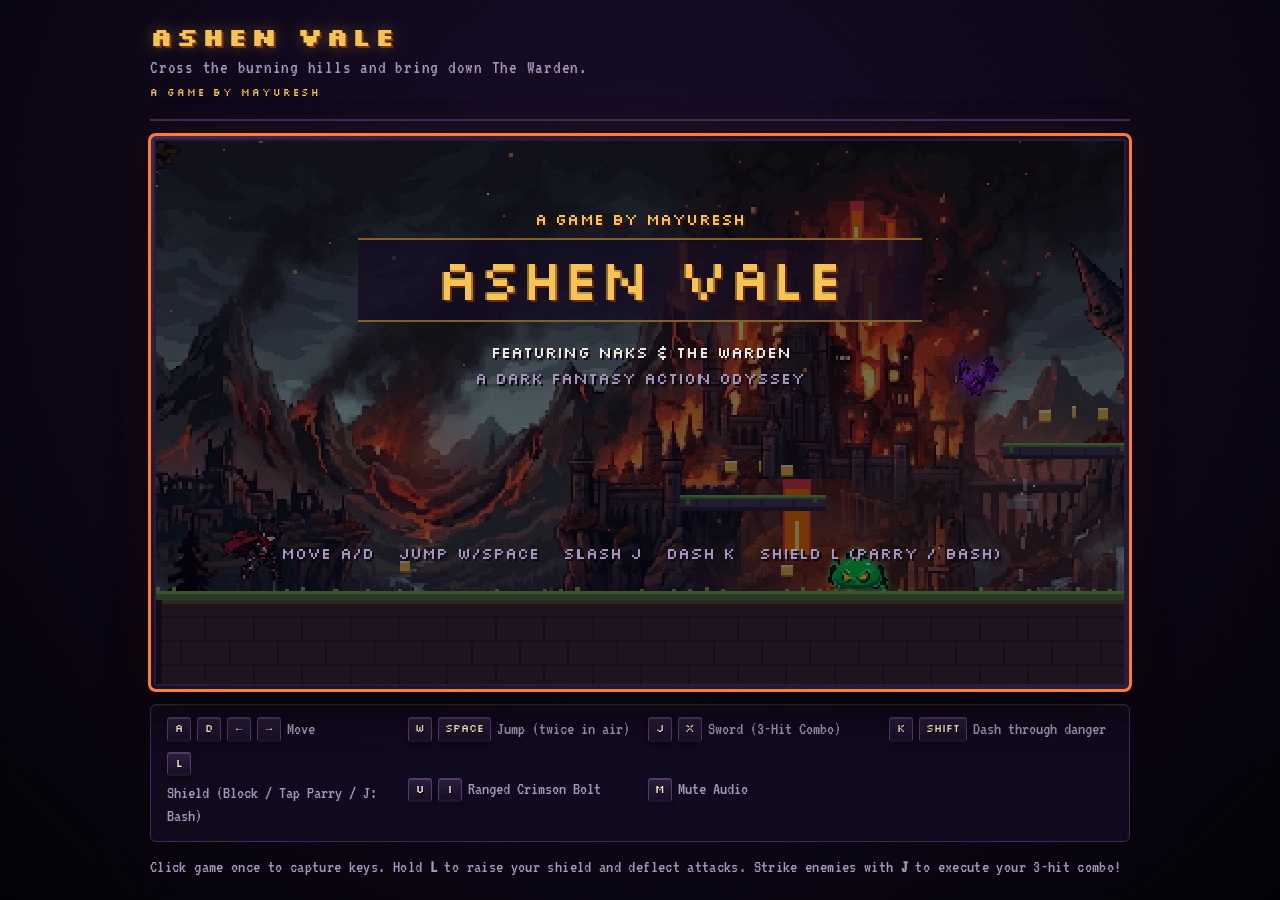
==== index.html @ 463dd4c6 "overhaul shield with perfect parry, projectile deflection, shield bash, and laser aegis" ====
<!doctype html>
<html lang="en">
<head>
<meta charset="utf-8">
<meta name="viewport" content="width=device-width, initial-scale=1, viewport-fit=cover">
<title>Ashen Vale</title>
<link rel="preconnect" href="https://fonts.googleapis.com">
<link rel="preconnect" href="https://fonts.gstatic.com" crossorigin>
<link href="https://fonts.googleapis.com/css2?family=Silkscreen:wght@400;700&family=VT323&display=swap" rel="stylesheet">
<style>
:root {
  --ink: #06040b;
  --bg-deep: #030206;
  --panel: #130c21;
  --panel-border: #38254c;
  --line: #3f2c59;
  --line-gold: #826027;
  --text: #f0e8dc;
  --muted: #a695ba;
  --ember: #ff7d33;
  --ember-glow: rgba(255, 125, 51, 0.45);
  --gold: #f5c452;
  --gold-glow: rgba(245, 196, 82, 0.35);
  --crimson: #c9343c;
  --crimson-glow: rgba(201, 52, 60, 0.45);
  --emerald: #34d399;
  --emerald-glow: rgba(52, 211, 153, 0.4);
  --azure: #38bdf8;
  --font-display: 'Silkscreen', 'Courier New', monospace;
  --font-body: 'VT323', 'Courier New', monospace;
  color-scheme: dark;
}
* { box-sizing: border-box; }
body {
  margin: 0;
  padding: 0;
  background: radial-gradient(circle at 50% 25%, #180e29 0%, #0c0615 65%, #040207 100%);
  min-height: 100vh;
  color: var(--text);
  font-family: var(--font-body);
  font-size: 21px;
  line-height: 1.3;
  padding-block: 20px;
  padding-left: max(16px, env(safe-area-inset-left, 0px));
  padding-right: max(16px, env(safe-area-inset-right, 0px));
}
.wrap {
  max-width: 980px;
  margin: 0 auto;
  display: flex;
  flex-direction: column;
  gap: 14px;
}
header {
  display: flex;
  flex-wrap: wrap;
  align-items: baseline;
  justify-content: space-between;
  gap: 6px 20px;
  border-bottom: 2px solid var(--line);
  padding-bottom: 10px;
}
.title-group {
  display: flex;
  flex-direction: column;
  gap: 2px;
}
h1 {
  font-family: var(--font-display);
  font-weight: 700;
  font-size: 26px;
  letter-spacing: 0.12em;
  text-transform: uppercase;
  color: var(--gold);
  margin: 0;
  text-shadow: 0 0 16px var(--gold-glow), 2px 2px 0 #6e2714, 4px 4px 0 #18091f;
}
.sub {
  margin: 0;
  color: var(--muted);
  font-size: 19px;
  letter-spacing: 0.04em;
}
.stage {
  position: relative;
  border-radius: 4px;
  padding: 4px;
  background: linear-gradient(145deg, #3d2a52, #180f26 40%, #2b1c3d);
  box-shadow: 0 0 0 1px var(--line-gold), 0 16px 44px rgba(0, 0, 0, 0.85), 0 0 40px rgba(255, 110, 30, 0.12);
}
canvas#game {
  display: block;
  width: 100%;
  max-width: 100%;
  aspect-ratio: 16 / 9;
  height: auto;
  image-rendering: pixelated;
  image-rendering: crisp-edges;
  border: 2px solid #281a3d;
  background: #0d081a;
  touch-action: none;
  cursor: pointer;
  border-radius: 2px;
}
canvas#game:focus-visible {
  outline: 3px solid var(--ember);
  outline-offset: 3px;
}
.keys {
  display: grid;
  grid-template-columns: repeat(auto-fit, minmax(210px, 1fr));
  gap: 10px 16px;
  background: rgba(19, 12, 33, 0.8);
  border: 1px solid var(--line);
  border-radius: 6px;
  padding: 12px 16px;
  box-shadow: inset 0 1px 0 rgba(255, 255, 255, 0.05);
}
.keys div {
  display: flex;
  align-items: center;
  gap: 6px;
  flex-wrap: wrap;
}
.keys .what {
  color: var(--muted);
  font-size: 18px;
}
kbd {
  font-family: var(--font-display);
  font-size: 11px;
  color: #fff2d6;
  background: linear-gradient(180deg, #2c1e3d 0%, #170f24 100%);
  border: 1px solid #553b70;
  border-bottom: 3px solid #1f132e;
  border-radius: 3px;
  padding: 3px 6px;
  min-width: 24px;
  text-align: center;
  box-shadow: 0 2px 4px rgba(0, 0, 0, 0.4), inset 0 1px 0 rgba(255, 255, 255, 0.15);
  text-shadow: 1px 1px 0 #000;
}
.touch {
  display: none;
  justify-content: space-between;
  align-items: flex-end;
  gap: 12px;
  user-select: none;
  -webkit-user-select: none;
  touch-action: none;
  margin-top: 4px;
}
.touch .pad {
  display: flex;
  gap: 8px;
  flex-wrap: wrap;
}
.touch .pad.actions {
  justify-content: flex-end;
}
.touch button {
  font-family: var(--font-display);
  font-size: 12px;
  font-weight: 700;
  color: var(--text);
  background: linear-gradient(180deg, #2d2042 0%, #170f26 100%);
  border: 2px solid #553c75;
  border-bottom: 4px solid #201333;
  border-radius: 8px;
  min-width: 58px;
  height: 56px;
  padding: 0 8px;
  touch-action: none;
  -webkit-tap-highlight-color: transparent;
  box-shadow: 0 4px 8px rgba(0, 0, 0, 0.5), inset 0 1px 0 rgba(255, 255, 255, 0.2);
  display: flex;
  align-items: center;
  justify-content: center;
  letter-spacing: 0.04em;
}
.touch button:active, .touch button.on {
  border-color: var(--ember);
  border-bottom-width: 2px;
  transform: translateY(2px);
  box-shadow: 0 0 14px var(--ember-glow), inset 0 1px 0 rgba(255, 200, 100, 0.3);
  color: #fff;
}
.touch button.btn-shield {
  background: linear-gradient(180deg, #4f1b26 0%, #260a12 100%);
  border-color: #8c2a3d;
}
.touch button.btn-shield:active, .touch button.btn-shield.on {
  border-color: #ff4d66;
  box-shadow: 0 0 14px var(--crimson-glow);
}
.touch button.btn-shoot {
  background: linear-gradient(180deg, #3d1b40 0%, #1c0a21 100%);
  border-color: #7d338a;
}

@media (pointer: coarse), (hover: none) {
  .touch { display: flex; }
}
.hint {
  color: var(--muted);
  margin: 0;
  font-size: 18px;
  letter-spacing: 0.02em;
}
</style>
</head>
<body>

<main class="wrap">
  <header>
    <div class="title-group">
      <h1>Ashen Vale</h1>
      <p class="sub">Cross the burning hills and bring down The Warden.</p>
      <p class="creator-badge" style="font-family:Silkscreen,monospace; font-size:10px; color:#f5c452; letter-spacing:2px; margin-top:4px;">A GAME BY MAYURESH</p>
    </div>
  </header>

  <div class="stage">
    <canvas id="game" width="480" height="270" tabindex="0" aria-label="Ashen Vale, a pixel-art platformer. Click to focus, then press Enter."></canvas>
  </div>

  <div class="touch" id="touch" aria-label="Touch controls">
    <div class="pad">
      <button type="button" data-act="left" aria-label="Move left">&lt;</button>
      <button type="button" data-act="right" aria-label="Move right">&gt;</button>
    </div>
    <div class="pad actions">
      <button type="button" data-act="shield" class="btn-shield" aria-label="Shield">SHIELD</button>
      <button type="button" data-act="shoot" class="btn-shoot" aria-label="Ranged shoot">SHOOT</button>
      <button type="button" data-act="dash" aria-label="Dash">DASH</button>
      <button type="button" data-act="attack" aria-label="Slash">SLASH</button>
      <button type="button" data-act="jump" aria-label="Jump">JUMP</button>
    </div>
  </div>

  <section class="keys" aria-label="Controls">
    <div><kbd>A</kbd><kbd>D</kbd><kbd>&larr;</kbd><kbd>&rarr;</kbd><span class="what">Move</span></div>
    <div><kbd>W</kbd><kbd>Space</kbd><span class="what">Jump (twice in air)</span></div>
    <div><kbd>J</kbd><kbd>X</kbd><span class="what">Sword (3-Hit Combo)</span></div>
    <div><kbd>K</kbd><kbd>Shift</kbd><span class="what">Dash through danger</span></div>
    <div><kbd>L</kbd><span class="what">Shield (Block / Tap Parry / J: Bash)</span></div>
    <div><kbd>U</kbd><kbd>I</kbd><span class="what">Ranged Crimson Bolt</span></div>
    <div><kbd>M</kbd><span class="what">Mute Audio</span></div>
  </section>
  <p class="hint">Click game once to capture keys. Hold <b>L</b> to raise your shield and deflect attacks. Strike enemies with <b>J</b> to execute your 3-hit combo!</p>
</main>

<script>
(function () {
  'use strict';

  /* =========================================================
     SPRITE ATLASES & HIGH-RESOLUTION PIXEL ART ASSETS
     Exact pixel-art frames extracted from user reference images:
     - Hero (Naks): Reference Image 2
     - Boss (The Warden): Reference Image 1
     - Princess (Riya): Reference Image 3
     ========================================================= */
  const ATLAS_DATA = {"boss2": {"idle_0": {"x": 585, "y": 34, "w": 170, "h": 160, "ox": 85.0, "oy": 160.0}, "idle_1": {"x": 755, "y": 55, "w": 110, "h": 140, "ox": 55.0, "oy": 140.0}, "idle_2": {"x": 865, "y": 65, "w": 125, "h": 130, "ox": 62.5, "oy": 130.0}, "fly_up": {"x": 10, "y": 325, "w": 90, "h": 60, "ox": 45.0, "oy": 60.0}, "fly_down": {"x": 100, "y": 325, "w": 90, "h": 60, "ox": 45.0, "oy": 60.0}, "hover": {"x": 190, "y": 325, "w": 90, "h": 60, "ox": 45.0, "oy": 60.0}, "dash_air": {"x": 280, "y": 320, "w": 100, "h": 65, "ox": 50.0, "oy": 65.0}, "laser_charge_0": {"x": 390, "y": 305, "w": 145, "h": 80, "ox": 72.5, "oy": 80.0}, "laser_charge_1": {"x": 535, "y": 305, "w": 140, "h": 80, "ox": 70.0, "oy": 80.0}, "laser_fire": {"x": 675, "y": 295, "w": 105, "h": 90, "ox": 52.5, "oy": 90.0}, "laser_beam": {"x": 780, "y": 330, "w": 244, "h": 35, "ox": 0.0, "oy": 17.5}, "blade_throw": {"x": 390, "y": 410, "w": 110, "h": 75, "ox": 55.0, "oy": 75.0}, "energy_blade": {"x": 590, "y": 430, "w": 60, "h": 40, "ox": 30.0, "oy": 20.0}, "aerial_slash_prep": {"x": 740, "y": 405, "w": 115, "h": 80, "ox": 57.5, "oy": 80.0}, "aerial_slash_strike": {"x": 855, "y": 395, "w": 135, "h": 90, "ox": 67.5, "oy": 90.0}, "dive_bomb_air": {"x": 100, "y": 505, "w": 85, "h": 80, "ox": 42.5, "oy": 80.0}, "dive_bomb_crater": {"x": 185, "y": 495, "w": 115, "h": 90, "ox": 57.5, "oy": 90.0}, "spin_attack_0": {"x": 310, "y": 505, "w": 105, "h": 80, "ox": 52.5, "oy": 80.0}, "spin_attack_1": {"x": 415, "y": 500, "w": 120, "h": 85, "ox": 60.0, "oy": 85.0}, "blade_barrage": {"x": 550, "y": 500, "w": 215, "h": 85, "ox": 107.5, "oy": 85.0}, "wing_blades": {"x": 780, "y": 505, "w": 220, "h": 80, "ox": 110.0, "oy": 80.0}, "resurrect_warden_fallen": {"x": 15, "y": 125, "w": 100, "h": 70, "ox": 50.0, "oy": 70.0}, "resurrect_skel_carry": {"x": 135, "y": 150, "w": 90, "h": 45, "ox": 45.0, "oy": 45.0}, "resurrect_warden_kneel": {"x": 260, "y": 135, "w": 95, "h": 60, "ox": 47.5, "oy": 60.0}, "resurrect_flame_pillar": {"x": 350, "y": 105, "w": 45, "h": 90, "ox": 22.5, "oy": 90.0}, "trans_burst": {"x": 100, "y": 610, "w": 85, "h": 70, "ox": 42.5, "oy": 70.0}, "trans_king": {"x": 185, "y": 595, "w": 125, "h": 85, "ox": 62.5, "oy": 85.0}, "true_form_rise": {"x": 400, "y": 60, "w": 180, "h": 135, "ox": 90.0, "oy": 135.0}, "teleport_vanish": {"x": 315, "y": 605, "w": 60, "h": 75, "ox": 30.0, "oy": 75.0}, "teleport_appear": {"x": 375, "y": 600, "w": 110, "h": 80, "ox": 55.0, "oy": 80.0}, "summon_minions": {"x": 500, "y": 600, "w": 255, "h": 80, "ox": 127.5, "oy": 80.0}, "hurt": {"x": 770, "y": 605, "w": 75, "h": 75, "ox": 37.5, "oy": 75.0}, "death_burst": {"x": 865, "y": 595, "w": 130, "h": 85, "ox": 65.0, "oy": 85.0}, "dialog_portrait": {"x": 0, "y": 685, "w": 420, "h": 146, "ox": 210.0, "oy": 73.0}, "dialog_skull": {"x": 0, "y": 685, "w": 190, "h": 146, "ox": 95.0, "oy": 146.0}}, "hero": {"idle_0": {"x": 282, "y": 59, "w": 73, "h": 107, "ox": 36.5, "oy": 108.0}, "idle_1": {"x": 370, "y": 60, "w": 65, "h": 106, "ox": 32.5, "oy": 107.0}, "idle_2": {"x": 435, "y": 59, "w": 75, "h": 107, "ox": 37.5, "oy": 108.0}, "idle_3": {"x": 520, "y": 59, "w": 68, "h": 107, "ox": 34.0, "oy": 108.0}, "idle_4": {"x": 588, "y": 59, "w": 78, "h": 107, "ox": 39.0, "oy": 108.0}, "walk_0": {"x": 711, "y": 62, "w": 79, "h": 104, "ox": 39.5, "oy": 105.0}, "walk_1": {"x": 804, "y": 61, "w": 60, "h": 105, "ox": 30.0, "oy": 106.0}, "walk_2": {"x": 874, "y": 62, "w": 60, "h": 104, "ox": 30.0, "oy": 105.0}, "walk_3": {"x": 946, "y": 61, "w": 61, "h": 105, "ox": 30.5, "oy": 106.0}, "walk_4": {"x": 1024, "y": 64, "w": 66, "h": 102, "ox": 33.0, "oy": 103.0}, "run_0": {"x": 1150, "y": 65, "w": 111, "h": 101, "ox": 55.5, "oy": 102.0}, "run_1": {"x": 1269, "y": 63, "w": 82, "h": 103, "ox": 41.0, "oy": 104.0}, "run_2": {"x": 1359, "y": 61, "w": 81, "h": 105, "ox": 40.5, "oy": 106.0}, "run_3": {"x": 1440, "y": 65, "w": 82, "h": 101, "ox": 41.0, "oy": 102.0}, "jump_0": {"x": 260, "y": 240, "w": 100, "h": 82, "ox": 50.0, "oy": 83.0}, "jump_1": {"x": 360, "y": 234, "w": 95, "h": 88, "ox": 47.5, "oy": 89.0}, "jump_2": {"x": 455, "y": 225, "w": 90, "h": 97, "ox": 45.0, "oy": 98.0}, "jump_3": {"x": 545, "y": 225, "w": 85, "h": 97, "ox": 42.5, "oy": 98.0}, "jump_4": {"x": 630, "y": 225, "w": 95, "h": 97, "ox": 47.5, "oy": 98.0}, "fall_0": {"x": 730, "y": 236, "w": 91, "h": 86, "ox": 45.5, "oy": 87.0}, "fall_1": {"x": 851, "y": 236, "w": 84, "h": 86, "ox": 42.0, "oy": 87.0}, "fall_2": {"x": 935, "y": 237, "w": 90, "h": 85, "ox": 45.0, "oy": 86.0}, "fall_3": {"x": 1025, "y": 239, "w": 85, "h": 83, "ox": 42.5, "oy": 84.0}, "fall_4": {"x": 1110, "y": 244, "w": 82, "h": 78, "ox": 41.0, "oy": 79.0}, "land_0": {"x": 1231, "y": 246, "w": 105, "h": 76, "ox": 52.5, "oy": 77.0}, "land_1": {"x": 1336, "y": 247, "w": 79, "h": 75, "ox": 39.5, "oy": 76.0}, "land_2": {"x": 1415, "y": 248, "w": 91, "h": 74, "ox": 45.5, "oy": 75.0}, "light_0": {"x": 25, "y": 385, "w": 110, "h": 123, "ox": 55.0, "oy": 124.0}, "light_1": {"x": 135, "y": 385, "w": 73, "h": 123, "ox": 36.5, "oy": 124.0}, "light_2": {"x": 228, "y": 411, "w": 77, "h": 97, "ox": 38.5, "oy": 98.0}, "light_3": {"x": 305, "y": 416, "w": 100, "h": 92, "ox": 50.0, "oy": 93.0}, "light_4": {"x": 405, "y": 393, "w": 121, "h": 115, "ox": 60.5, "oy": 116.0}, "heavy_0": {"x": 558, "y": 415, "w": 87, "h": 93, "ox": 43.5, "oy": 94.0}, "heavy_1": {"x": 645, "y": 415, "w": 72, "h": 93, "ox": 36.0, "oy": 94.0}, "heavy_2": {"x": 736, "y": 399, "w": 119, "h": 109, "ox": 59.5, "oy": 110.0}, "heavy_3": {"x": 855, "y": 391, "w": 163, "h": 117, "ox": 81.5, "oy": 118.0}, "spin_0": {"x": 1041, "y": 418, "w": 149, "h": 90, "ox": 74.5, "oy": 91.0}, "spin_1": {"x": 1205, "y": 418, "w": 143, "h": 90, "ox": 71.5, "oy": 91.0}, "spin_2": {"x": 1360, "y": 417, "w": 153, "h": 91, "ox": 76.5, "oy": 92.0}, "dash_atk_0": {"x": 20, "y": 575, "w": 115, "h": 79, "ox": 57.5, "oy": 79.0}, "dash_atk_1": {"x": 135, "y": 570, "w": 155, "h": 84, "ox": 77.5, "oy": 84.0}, "dash_atk_2": {"x": 290, "y": 566, "w": 130, "h": 88, "ox": 65.0, "oy": 88.0}, "air_atk_0": {"x": 430, "y": 574, "w": 120, "h": 80, "ox": 60.0, "oy": 80.0}, "air_atk_1": {"x": 550, "y": 540, "w": 170, "h": 114, "ox": 85.0, "oy": 114.0}, "air_atk_2": {"x": 720, "y": 563, "w": 195, "h": 91, "ox": 97.5, "oy": 91.0}, "combo_0": {"x": 915, "y": 581, "w": 95, "h": 73, "ox": 47.5, "oy": 73.0}, "combo_1": {"x": 1010, "y": 571, "w": 105, "h": 83, "ox": 52.5, "oy": 83.0}, "combo_2": {"x": 1115, "y": 555, "w": 170, "h": 99, "ox": 85.0, "oy": 99.0}, "combo_3": {"x": 1285, "y": 560, "w": 130, "h": 94, "ox": 65.0, "oy": 94.0}, "combo_4": {"x": 1415, "y": 575, "w": 93, "h": 79, "ox": 46.5, "oy": 79.0}, "shoot_0": {"x": 30, "y": 731, "w": 110, "h": 85, "ox": 55.0, "oy": 85.0}, "shoot_1": {"x": 140, "y": 732, "w": 115, "h": 84, "ox": 57.5, "oy": 84.0}, "shoot_2": {"x": 255, "y": 734, "w": 105, "h": 82, "ox": 52.5, "oy": 82.0}, "shoot_3": {"x": 360, "y": 736, "w": 110, "h": 80, "ox": 55.0, "oy": 80.0}, "dash_0": {"x": 475, "y": 734, "w": 205, "h": 82, "ox": 102.5, "oy": 82.0}, "dash_1": {"x": 680, "y": 721, "w": 240, "h": 95, "ox": 120.0, "oy": 95.0}, "wave_0": {"x": 920, "y": 715, "w": 140, "h": 101, "ox": 70.0, "oy": 101.0}, "wave_1": {"x": 1060, "y": 675, "w": 192, "h": 141, "ox": 96.0, "oy": 141.0}, "block_0": {"x": 1301, "y": 729, "w": 124, "h": 87, "ox": 62.0, "oy": 87.0}, "block_1": {"x": 1425, "y": 708, "w": 96, "h": 108, "ox": 48.0, "oy": 108.0}, "hurt_0": {"x": 21, "y": 884, "w": 98, "h": 104, "ox": 49.0, "oy": 105.0}, "hurt_1": {"x": 123, "y": 876, "w": 81, "h": 112, "ox": 40.5, "oy": 113.0}, "hurt_2": {"x": 206, "y": 899, "w": 94, "h": 89, "ox": 47.0, "oy": 90.0}, "hurt_3": {"x": 305, "y": 886, "w": 103, "h": 102, "ox": 51.5, "oy": 103.0}, "death_0": {"x": 444, "y": 888, "w": 111, "h": 100, "ox": 55.5, "oy": 101.0}, "death_1": {"x": 555, "y": 885, "w": 115, "h": 103, "ox": 57.5, "oy": 104.0}, "death_2": {"x": 670, "y": 912, "w": 115, "h": 76, "ox": 57.5, "oy": 77.0}, "death_3": {"x": 800, "y": 934, "w": 135, "h": 54, "ox": 67.5, "oy": 55.0}, "death_4": {"x": 935, "y": 913, "w": 110, "h": 75, "ox": 55.0, "oy": 76.0}, "taunt_0": {"x": 1045, "y": 883, "w": 120, "h": 105, "ox": 60.0, "oy": 106.0}, "crouch_0": {"x": 1165, "y": 895, "w": 120, "h": 93, "ox": 60.0, "oy": 94.0}, "cape_flare_0": {"x": 1285, "y": 876, "w": 160, "h": 112, "ox": 80.0, "oy": 113.0}, "back_view_0": {"x": 1445, "y": 879, "w": 60, "h": 109, "ox": 30.0, "oy": 110.0}, "sword_0": {"x": 135, "y": 385, "w": 73, "h": 123, "ox": 36.5, "oy": 124.0}, "sword_1": {"x": 405, "y": 393, "w": 121, "h": 115, "ox": 60.5, "oy": 116.0}, "sword_2": {"x": 736, "y": 399, "w": 119, "h": 109, "ox": 59.5, "oy": 110.0}, "sword_3": {"x": 855, "y": 391, "w": 163, "h": 117, "ox": 81.5, "oy": 118.0}, "sword_4": {"x": 1360, "y": 417, "w": 153, "h": 91, "ox": 76.5, "oy": 92.0}}, "boss": {"idle_0": {"x": 193, "y": 6, "w": 140, "h": 120, "ox": 68.7, "oy": 120.0}, "idle_1": {"x": 361, "y": 6, "w": 130, "h": 121, "ox": 62.3, "oy": 121.0}, "idle_2": {"x": 520, "y": 6, "w": 132, "h": 120, "ox": 61.4, "oy": 120.0}, "walk_0": {"x": 72, "y": 135, "w": 129, "h": 110, "ox": 58.8, "oy": 110.0}, "walk_1": {"x": 218, "y": 136, "w": 123, "h": 109, "ox": 54.3, "oy": 109.0}, "walk_2": {"x": 364, "y": 136, "w": 120, "h": 109, "ox": 56.0, "oy": 109.0}, "walk_3": {"x": 506, "y": 137, "w": 113, "h": 108, "ox": 54.2, "oy": 108.0}, "walk_4": {"x": 643, "y": 133, "w": 116, "h": 112, "ox": 47.2, "oy": 112.0}, "walk_5": {"x": 776, "y": 133, "w": 107, "h": 112, "ox": 40.4, "oy": 112.0}, "walk_6": {"x": 910, "y": 135, "w": 111, "h": 110, "ox": 45.8, "oy": 110.0}, "walk_7": {"x": 1049, "y": 137, "w": 112, "h": 108, "ox": 46.9, "oy": 108.0}, "walk_8": {"x": 1192, "y": 138, "w": 113, "h": 107, "ox": 47.8, "oy": 107.0}, "run_0": {"x": 64, "y": 265, "w": 134, "h": 108, "ox": 56.7, "oy": 108.0}, "run_1": {"x": 217, "y": 265, "w": 124, "h": 110, "ox": 39.3, "oy": 110.0}, "run_2": {"x": 360, "y": 265, "w": 126, "h": 110, "ox": 45.6, "oy": 110.0}, "run_3": {"x": 644, "y": 265, "w": 115, "h": 108, "ox": 47.4, "oy": 108.0}, "run_4": {"x": 772, "y": 264, "w": 128, "h": 115, "ox": 51.0, "oy": 115.0}, "run_5": {"x": 919, "y": 264, "w": 112, "h": 108, "ox": 44.0, "oy": 108.0}, "run_6": {"x": 1054, "y": 264, "w": 116, "h": 105, "ox": 55.1, "oy": 105.0}, "run_7": {"x": 1199, "y": 267, "w": 111, "h": 105, "ox": 41.0, "oy": 105.0}, "jump_0": {"x": 61, "y": 405, "w": 129, "h": 100, "ox": 69.2, "oy": 100.0}, "jump_1": {"x": 218, "y": 394, "w": 125, "h": 111, "ox": 66.8, "oy": 111.0}, "jump_2": {"x": 374, "y": 382, "w": 118, "h": 118, "ox": 33.8, "oy": 118.0}, "jump_3": {"x": 503, "y": 265, "w": 125, "h": 116, "ox": 50.2, "oy": 116.0}, "jump_4": {"x": 521, "y": 364, "w": 118, "h": 130, "ox": 43.6, "oy": 130.0}, "jump_5": {"x": 682, "y": 375, "w": 110, "h": 111, "ox": 24.9, "oy": 111.0}, "jump_6": {"x": 839, "y": 381, "w": 122, "h": 104, "ox": 52.6, "oy": 104.0}, "jump_7": {"x": 1022, "y": 395, "w": 121, "h": 110, "ox": 39.4, "oy": 110.0}, "land_0": {"x": 533, "y": 501, "w": 126, "h": 93, "ox": 57.5, "oy": 93.0}, "land_1": {"x": 697, "y": 505, "w": 142, "h": 88, "ox": 68.4, "oy": 88.0}, "land_2": {"x": 880, "y": 504, "w": 125, "h": 90, "ox": 66.1, "oy": 90.0}, "cleave_0": {"x": 58, "y": 605, "w": 140, "h": 107, "ox": 71.8, "oy": 107.0}, "cleave_1": {"x": 216, "y": 606, "w": 159, "h": 106, "ox": 64.4, "oy": 106.0}, "cleave_2": {"x": 392, "y": 609, "w": 128, "h": 103, "ox": 67.0, "oy": 103.0}, "cleave_3": {"x": 536, "y": 612, "w": 171, "h": 99, "ox": 84.7, "oy": 99.0}, "cleave_4": {"x": 730, "y": 607, "w": 170, "h": 105, "ox": 71.0, "oy": 105.0}, "cleave_5": {"x": 919, "y": 608, "w": 159, "h": 104, "ox": 60.6, "oy": 104.0}, "shield_0": {"x": 47, "y": 726, "w": 152, "h": 113, "ox": 68.2, "oy": 113.0}, "shield_1": {"x": 238, "y": 724, "w": 146, "h": 116, "ox": 69.5, "oy": 116.0}, "shield_2": {"x": 400, "y": 726, "w": 167, "h": 114, "ox": 74.7, "oy": 114.0}, "shield_3": {"x": 580, "y": 726, "w": 158, "h": 114, "ox": 73.6, "oy": 114.0}, "shoot_0": {"x": 770, "y": 736, "w": 221, "h": 106, "ox": 63.2, "oy": 106.0}, "shoot_1": {"x": 1024, "y": 745, "w": 167, "h": 99, "ox": 62.6, "oy": 99.0}, "shoot_2": {"x": 1182, "y": 736, "w": 131, "h": 108, "ox": 59.7, "oy": 108.0}, "shoot_3": {"x": 1327, "y": 757, "w": 146, "h": 88, "ox": 89.8, "oy": 88.0}, "hurt_0": {"x": 388, "y": 852, "w": 137, "h": 93, "ox": 73.2, "oy": 93.0}, "hurt_1": {"x": 591, "y": 854, "w": 137, "h": 98, "ox": 60.9, "oy": 98.0}, "hurt_2": {"x": 796, "y": 854, "w": 123, "h": 98, "ox": 63.4, "oy": 98.0}, "defeat_0": {"x": 58, "y": 932, "w": 145, "h": 85, "ox": 77.0, "oy": 85.0}, "defeat_1": {"x": 252, "y": 936, "w": 147, "h": 80, "ox": 77.6, "oy": 80.0}, "defeat_2": {"x": 450, "y": 934, "w": 146, "h": 80, "ox": 76.3, "oy": 80.0}, "defeat_3": {"x": 661, "y": 957, "w": 158, "h": 57, "ox": 81.0, "oy": 57.0}, "defeat_4": {"x": 876, "y": 967, "w": 183, "h": 48, "ox": 97.2, "oy": 48.0}, "defeat_5": {"x": 1101, "y": 978, "w": 167, "h": 37, "ox": 87.8, "oy": 37.0}, "defeat_6": {"x": 1311, "y": 956, "w": 166, "h": 60, "ox": 83.9, "oy": 60.0}, "stand": {"x": 193, "y": 6, "w": 140, "h": 120, "ox": 68.7, "oy": 120.0}, "walk": {"x": 72, "y": 135, "w": 129, "h": 110, "ox": 58.8, "oy": 110.0}, "run": {"x": 64, "y": 265, "w": 134, "h": 108, "ox": 56.7, "oy": 108.0}, "jump": {"x": 503, "y": 265, "w": 125, "h": 116, "ox": 50.2, "oy": 116.0}, "dive": {"x": 521, "y": 364, "w": 118, "h": 130, "ox": 43.6, "oy": 130.0}, "cleave": {"x": 730, "y": 607, "w": 170, "h": 105, "ox": 71.0, "oy": 105.0}, "block": {"x": 238, "y": 724, "w": 146, "h": 116, "ox": 69.5, "oy": 116.0}, "shoot_aim": {"x": 770, "y": 736, "w": 221, "h": 106, "ox": 63.2, "oy": 106.0}, "shoot_blast": {"x": 1024, "y": 745, "w": 167, "h": 99, "ox": 62.6, "oy": 99.0}, "stagger": {"x": 591, "y": 854, "w": 137, "h": 98, "ox": 60.9, "oy": 98.0}, "defeat": {"x": 1311, "y": 956, "w": 166, "h": 60, "ox": 83.9, "oy": 60.0}}, "princess": {"idle_0": {"x": 265, "y": 60, "w": 67, "h": 82, "ox": 33.5, "oy": 82.0}, "idle_1": {"x": 344, "y": 60, "w": 62, "h": 82, "ox": 31.0, "oy": 82.0}, "idle_2": {"x": 418, "y": 60, "w": 61, "h": 82, "ox": 30.5, "oy": 82.0}, "idle_3": {"x": 489, "y": 60, "w": 71, "h": 82, "ox": 35.5, "oy": 82.0}, "run_0": {"x": 595, "y": 60, "w": 79, "h": 82, "ox": 39.5, "oy": 82.0}, "run_1": {"x": 684, "y": 60, "w": 90, "h": 82, "ox": 45.0, "oy": 82.0}, "run_2": {"x": 782, "y": 60, "w": 77, "h": 82, "ox": 38.5, "oy": 82.0}, "run_3": {"x": 868, "y": 60, "w": 67, "h": 82, "ox": 33.5, "oy": 82.0}, "run_4": {"x": 941, "y": 60, "w": 64, "h": 82, "ox": 32.0, "oy": 82.0}, "jump_0": {"x": 251, "y": 187, "w": 66, "h": 88, "ox": 33.0, "oy": 88.0}, "jump_1": {"x": 332, "y": 187, "w": 65, "h": 88, "ox": 32.5, "oy": 88.0}, "jump_2": {"x": 419, "y": 187, "w": 51, "h": 88, "ox": 25.5, "oy": 88.0}, "jump_3": {"x": 485, "y": 187, "w": 64, "h": 88, "ox": 32.0, "oy": 88.0}, "fall_0": {"x": 605, "y": 187, "w": 64, "h": 88, "ox": 32.0, "oy": 88.0}, "fall_1": {"x": 694, "y": 187, "w": 76, "h": 88, "ox": 38.0, "oy": 88.0}, "fall_2": {"x": 804, "y": 187, "w": 61, "h": 88, "ox": 30.5, "oy": 88.0}, "fall_3": {"x": 900, "y": 218, "w": 75, "h": 57, "ox": 37.5, "oy": 57.0}, "walk_0": {"x": 16, "y": 315, "w": 60, "h": 83, "ox": 30.0, "oy": 83.0}, "walk_1": {"x": 94, "y": 315, "w": 54, "h": 83, "ox": 27.0, "oy": 83.0}, "walk_2": {"x": 167, "y": 315, "w": 58, "h": 83, "ox": 29.0, "oy": 83.0}, "walk_3": {"x": 248, "y": 315, "w": 55, "h": 83, "ox": 27.5, "oy": 83.0}, "walk_4": {"x": 325, "y": 315, "w": 56, "h": 83, "ox": 28.0, "oy": 83.0}, "magic_0": {"x": 423, "y": 315, "w": 75, "h": 83, "ox": 37.5, "oy": 83.0}, "magic_1": {"x": 499, "y": 315, "w": 105, "h": 83, "ox": 52.5, "oy": 83.0}, "magic_2": {"x": 605, "y": 315, "w": 85, "h": 83, "ox": 42.5, "oy": 83.0}, "dash_0": {"x": 714, "y": 315, "w": 109, "h": 83, "ox": 54.5, "oy": 83.0}, "dash_1": {"x": 835, "y": 315, "w": 111, "h": 83, "ox": 55.5, "oy": 83.0}, "hurt_0": {"x": 15, "y": 445, "w": 60, "h": 84, "ox": 30.0, "oy": 84.0}, "hurt_1": {"x": 107, "y": 445, "w": 59, "h": 84, "ox": 29.5, "oy": 84.0}, "hurt_2": {"x": 194, "y": 445, "w": 63, "h": 84, "ox": 31.5, "oy": 84.0}, "death_0": {"x": 311, "y": 445, "w": 69, "h": 84, "ox": 34.5, "oy": 84.0}, "death_1": {"x": 401, "y": 445, "w": 60, "h": 84, "ox": 30.0, "oy": 84.0}, "death_2": {"x": 487, "y": 475, "w": 92, "h": 54, "ox": 46.0, "oy": 54.0}, "death_3": {"x": 618, "y": 485, "w": 85, "h": 44, "ox": 42.5, "oy": 44.0}, "special_0": {"x": 757, "y": 445, "w": 251, "h": 115, "ox": 125.5, "oy": 115.0}, "portrait": {"x": 20, "y": 50, "w": 185, "h": 190, "ox": 92.5, "oy": 190.0}}, "enemies": {"slime_idle_0": {"x": 21, "y": 129, "w": 102, "h": 75, "ox": 51.0, "oy": 75.0}, "slime_idle_1": {"x": 135, "y": 131, "w": 107, "h": 75, "ox": 53.5, "oy": 75.0}, "slime_idle_2": {"x": 255, "y": 119, "w": 100, "h": 85, "ox": 50.0, "oy": 85.0}, "slime_walk_0": {"x": 363, "y": 135, "w": 132, "h": 71, "ox": 66.0, "oy": 71.0}, "slime_walk_1": {"x": 495, "y": 129, "w": 120, "h": 77, "ox": 60.0, "oy": 77.0}, "slime_jump_0": {"x": 615, "y": 93, "w": 115, "h": 111, "ox": 57.5, "oy": 111.0}, "slime_jump_1": {"x": 733, "y": 112, "w": 112, "h": 94, "ox": 56.0, "oy": 94.0}, "slime_jump_2": {"x": 853, "y": 85, "w": 109, "h": 119, "ox": 54.5, "oy": 119.0}, "slime_attack": {"x": 971, "y": 95, "w": 299, "h": 116, "ox": 149.5, "oy": 116.0}, "slime_hurt_0": {"x": 1295, "y": 114, "w": 100, "h": 92, "ox": 50.0, "oy": 92.0}, "slime_hurt_1": {"x": 1411, "y": 113, "w": 103, "h": 92, "ox": 51.5, "oy": 92.0}, "slime_death_0": {"x": 1527, "y": 98, "w": 113, "h": 113, "ox": 56.5, "oy": 113.0}, "slime_death_1": {"x": 1640, "y": 95, "w": 112, "h": 115, "ox": 56.0, "oy": 115.0}, "skel_idle_0": {"x": 21, "y": 372, "w": 85, "h": 136, "ox": 42.5, "oy": 136.0}, "skel_idle_1": {"x": 124, "y": 368, "w": 101, "h": 139, "ox": 50.5, "oy": 139.0}, "skel_idle_2": {"x": 247, "y": 367, "w": 89, "h": 141, "ox": 44.5, "oy": 141.0}, "skel_walk_0": {"x": 363, "y": 374, "w": 114, "h": 134, "ox": 57.0, "oy": 134.0}, "skel_walk_1": {"x": 491, "y": 376, "w": 93, "h": 131, "ox": 46.5, "oy": 131.0}, "skel_walk_2": {"x": 594, "y": 377, "w": 73, "h": 131, "ox": 36.5, "oy": 131.0}, "skel_jump_0": {"x": 713, "y": 351, "w": 92, "h": 130, "ox": 46.0, "oy": 130.0}, "skel_jump_1": {"x": 814, "y": 369, "w": 101, "h": 100, "ox": 50.5, "oy": 100.0}, "skel_atk_0": {"x": 920, "y": 367, "w": 142, "h": 144, "ox": 71.0, "oy": 144.0}, "skel_atk_1": {"x": 1075, "y": 358, "w": 179, "h": 149, "ox": 89.5, "oy": 149.0}, "skel_hurt_0": {"x": 1270, "y": 378, "w": 89, "h": 131, "ox": 44.5, "oy": 131.0}, "skel_hurt_1": {"x": 1363, "y": 378, "w": 123, "h": 129, "ox": 61.5, "oy": 129.0}, "skel_death_0": {"x": 1501, "y": 378, "w": 101, "h": 131, "ox": 50.5, "oy": 131.0}, "skel_death_1": {"x": 1606, "y": 408, "w": 80, "h": 99, "ox": 40.0, "oy": 99.0}, "skel_death_2": {"x": 1686, "y": 409, "w": 68, "h": 100, "ox": 34.0, "oy": 100.0}, "bat_idle_0": {"x": 16, "y": 695, "w": 111, "h": 70, "ox": 55.5, "oy": 35.0}, "bat_idle_1": {"x": 143, "y": 678, "w": 72, "h": 72, "ox": 36.0, "oy": 36.0}, "bat_idle_2": {"x": 246, "y": 667, "w": 89, "h": 88, "ox": 44.5, "oy": 44.0}, "bat_move_0": {"x": 361, "y": 662, "w": 159, "h": 113, "ox": 79.5, "oy": 56.5}, "bat_move_1": {"x": 520, "y": 666, "w": 182, "h": 109, "ox": 91.0, "oy": 54.5}, "bat_fly_0": {"x": 720, "y": 660, "w": 233, "h": 77, "ox": 116.5, "oy": 38.5}, "bat_dive_0": {"x": 964, "y": 662, "w": 135, "h": 104, "ox": 67.5, "oy": 52.0}, "bat_dive_1": {"x": 1118, "y": 644, "w": 188, "h": 151, "ox": 94.0, "oy": 75.5}, "bat_hurt_0": {"x": 1322, "y": 677, "w": 149, "h": 89, "ox": 74.5, "oy": 44.5}, "bat_hurt_1": {"x": 1487, "y": 663, "w": 110, "h": 96, "ox": 55.0, "oy": 48.0}, "bat_death_0": {"x": 1605, "y": 671, "w": 90, "h": 101, "ox": 45.0, "oy": 50.5}, "bat_death_1": {"x": 1695, "y": 669, "w": 57, "h": 79, "ox": 28.5, "oy": 39.5}, "slime_move_0": {"x": 363, "y": 135, "w": 132, "h": 71, "ox": 66.0, "oy": 71.0}, "slime_move_1": {"x": 495, "y": 129, "w": 120, "h": 77, "ox": 60.0, "oy": 77.0}, "slime_squash": {"x": 615, "y": 93, "w": 115, "h": 111, "ox": 57.5, "oy": 111.0}, "slime_jump": {"x": 853, "y": 85, "w": 109, "h": 119, "ox": 54.5, "oy": 119.0}, "slime_land": {"x": 615, "y": 93, "w": 115, "h": 111, "ox": 57.5, "oy": 111.0}, "slime_hurt": {"x": 1295, "y": 114, "w": 100, "h": 92, "ox": 50.0, "oy": 92.0}, "slime_splash": {"x": 971, "y": 95, "w": 299, "h": 116, "ox": 149.5, "oy": 116.0}, "skel_idle": {"x": 21, "y": 372, "w": 85, "h": 136, "ox": 42.5, "oy": 136.0}, "skel_slash": {"x": 1075, "y": 358, "w": 179, "h": 149, "ox": 89.5, "oy": 149.0}, "skel_shield": {"x": 920, "y": 367, "w": 142, "h": 144, "ox": 71.0, "oy": 144.0}, "skel_hurt": {"x": 1270, "y": 378, "w": 89, "h": 131, "ox": 44.5, "oy": 131.0}, "bat_fly_up": {"x": 720, "y": 660, "w": 233, "h": 77, "ox": 116.5, "oy": 38.5}, "bat_fly_glide": {"x": 361, "y": 662, "w": 159, "h": 113, "ox": 79.5, "oy": 56.5}, "bat_fly_down": {"x": 246, "y": 667, "w": 89, "h": 88, "ox": 44.5, "oy": 44.0}, "bat_dive": {"x": 1118, "y": 644, "w": 188, "h": 151, "ox": 94.0, "oy": 75.5}, "bat_sleep": {"x": 143, "y": 678, "w": 72, "h": 72, "ox": 36.0, "oy": 36.0}}, "dipkiss": {"dipkiss_0": {"x": 26, "y": 586, "w": 115, "h": 78, "ox": 63.0, "oy": 78.0}, "dipkiss_1": {"x": 166, "y": 586, "w": 88, "h": 78, "ox": 47.0, "oy": 78.0}, "dipkiss_2": {"x": 269, "y": 586, "w": 80, "h": 78, "ox": 44.0, "oy": 78.0}, "dipkiss_3": {"x": 373, "y": 586, "w": 87, "h": 78, "ox": 46.0, "oy": 78.0}, "dipkiss_4": {"x": 485, "y": 586, "w": 115, "h": 78, "ox": 56.0, "oy": 78.0}, "dipkiss_5": {"x": 624, "y": 574, "w": 118, "h": 90, "ox": 63.0, "oy": 90.0}, "dipkiss_6": {"x": 765, "y": 586, "w": 114, "h": 78, "ox": 64.0, "oy": 78.0}}};
  const ENEMY_IMG = new Image();
  ENEMY_IMG.src = "[data-uri]";
  try {
    const localEnemy = new Image();
    localEnemy.onload = function () {
      ENEMY_IMG.src = localEnemy.src;
    };
    localEnemy.src = "enemy_atlas.png";
  } catch (e) {}


  const HERO_IMG = new Image();
  HERO_IMG.src = "[data-uri]";
  try {
    const localHero = new Image();
    localHero.onload = function () {
      HERO_IMG.src = localHero.src;
    };
    localHero.src = "hero moves.png";
  } catch (e) {}

  const BOSS_IMG = new Image();
  BOSS_IMG.src = "[data-uri]";
  try {
    const localWarden = new Image();
    localWarden.onload = function () {
      BOSS_IMG.src = localWarden.src;
    };
    localWarden.src = "warden Sheet.png";
  } catch (e) {}
  const PRINCESS_IMG = new Image();
  PRINCESS_IMG.src = "[data-uri]";
  try {
    const localPrincess = new Image();
    localPrincess.onload = function () {
      PRINCESS_IMG.src = localPrincess.src;
    };
    localPrincess.src = "princess_atlas.png";
  } catch (e) {}
    const REVIVED_BOSS_IMG = new Image();
  REVIVED_BOSS_IMG.src = "[data-uri]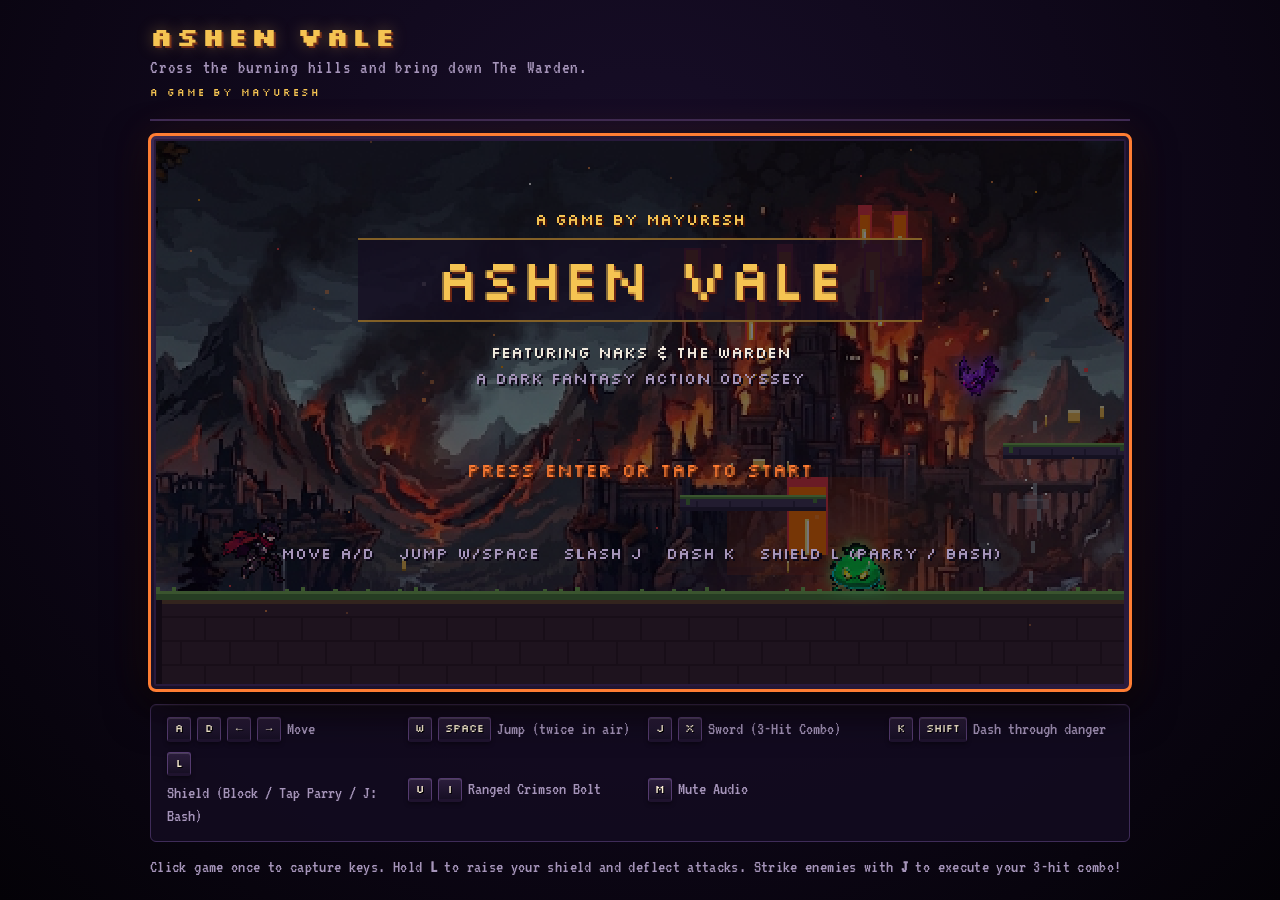
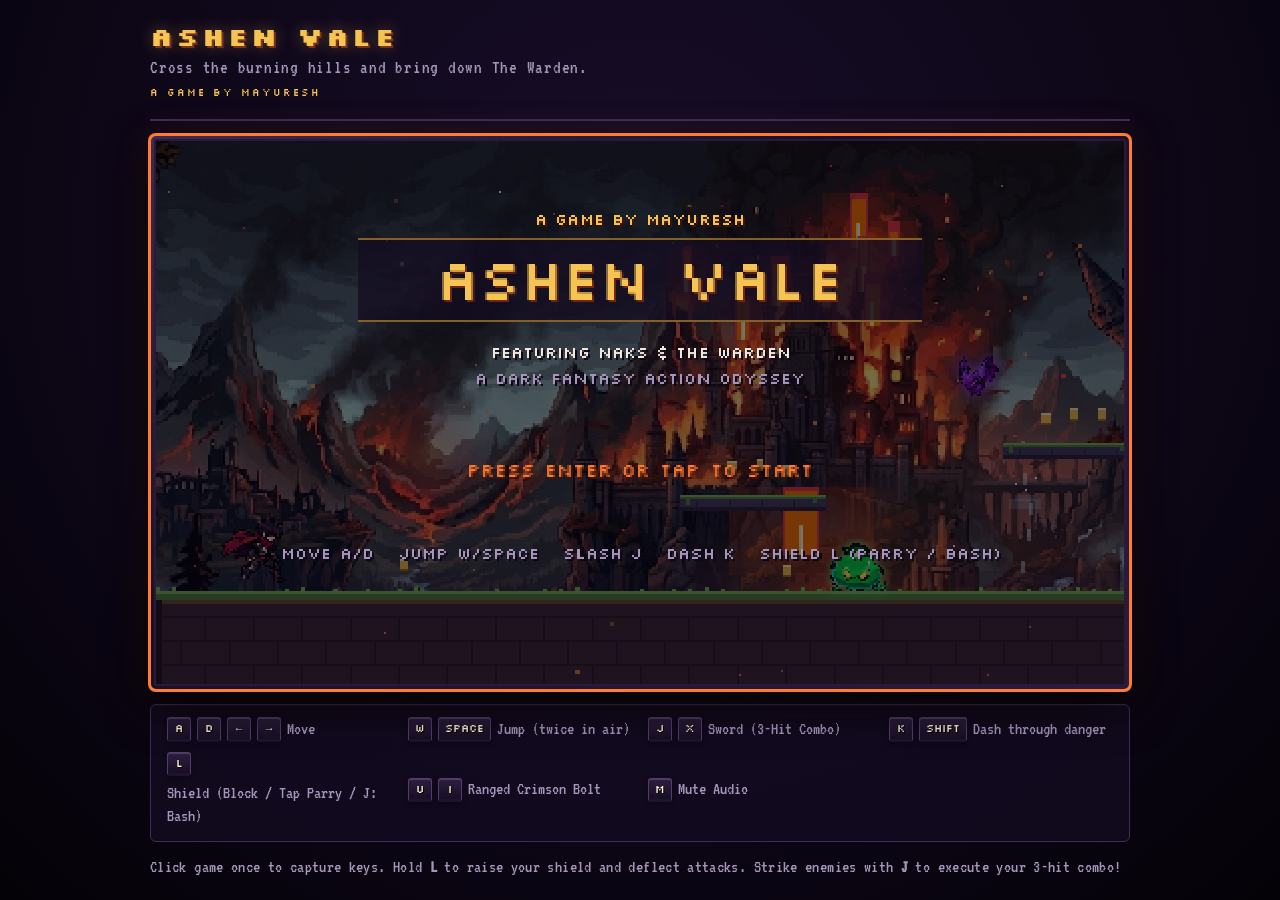
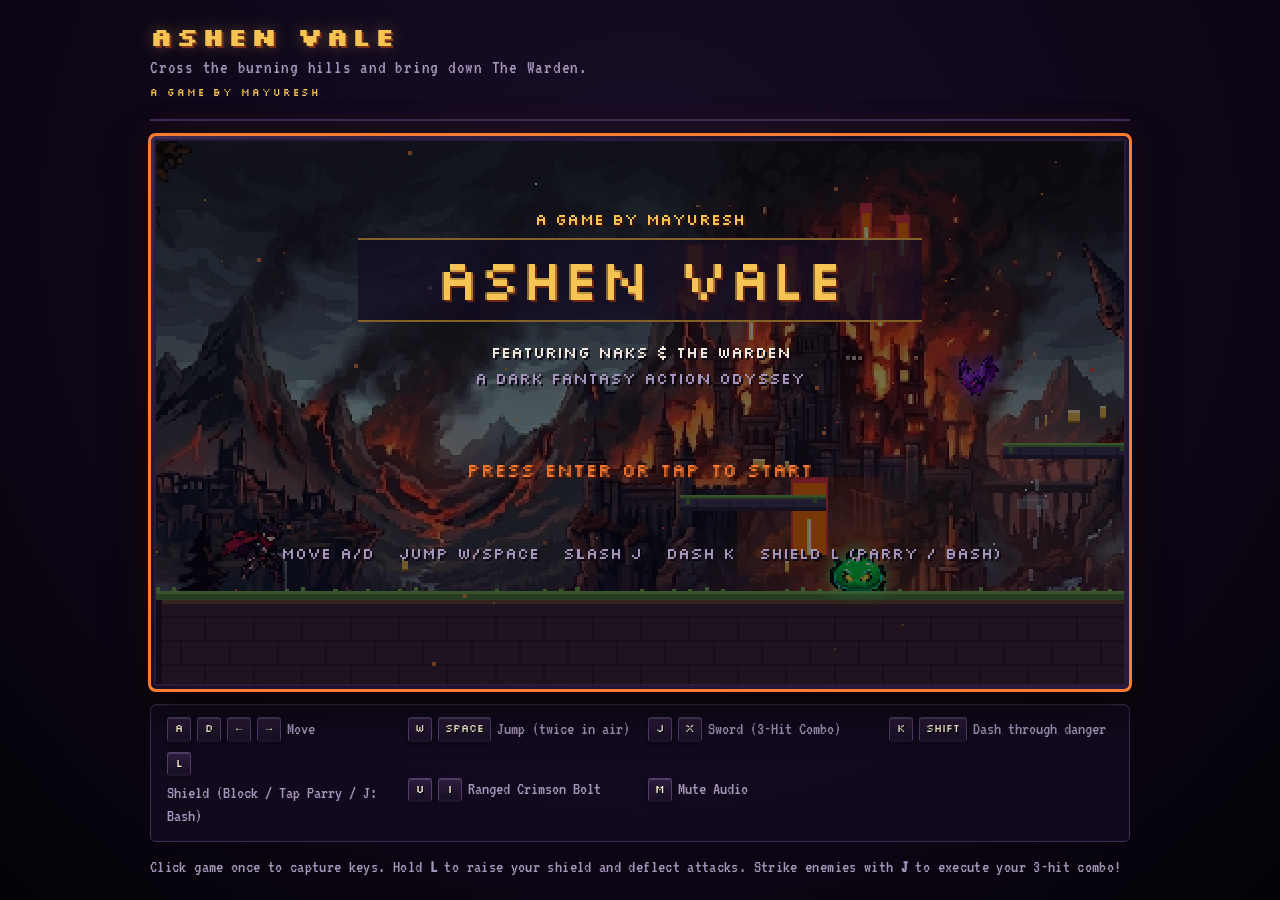
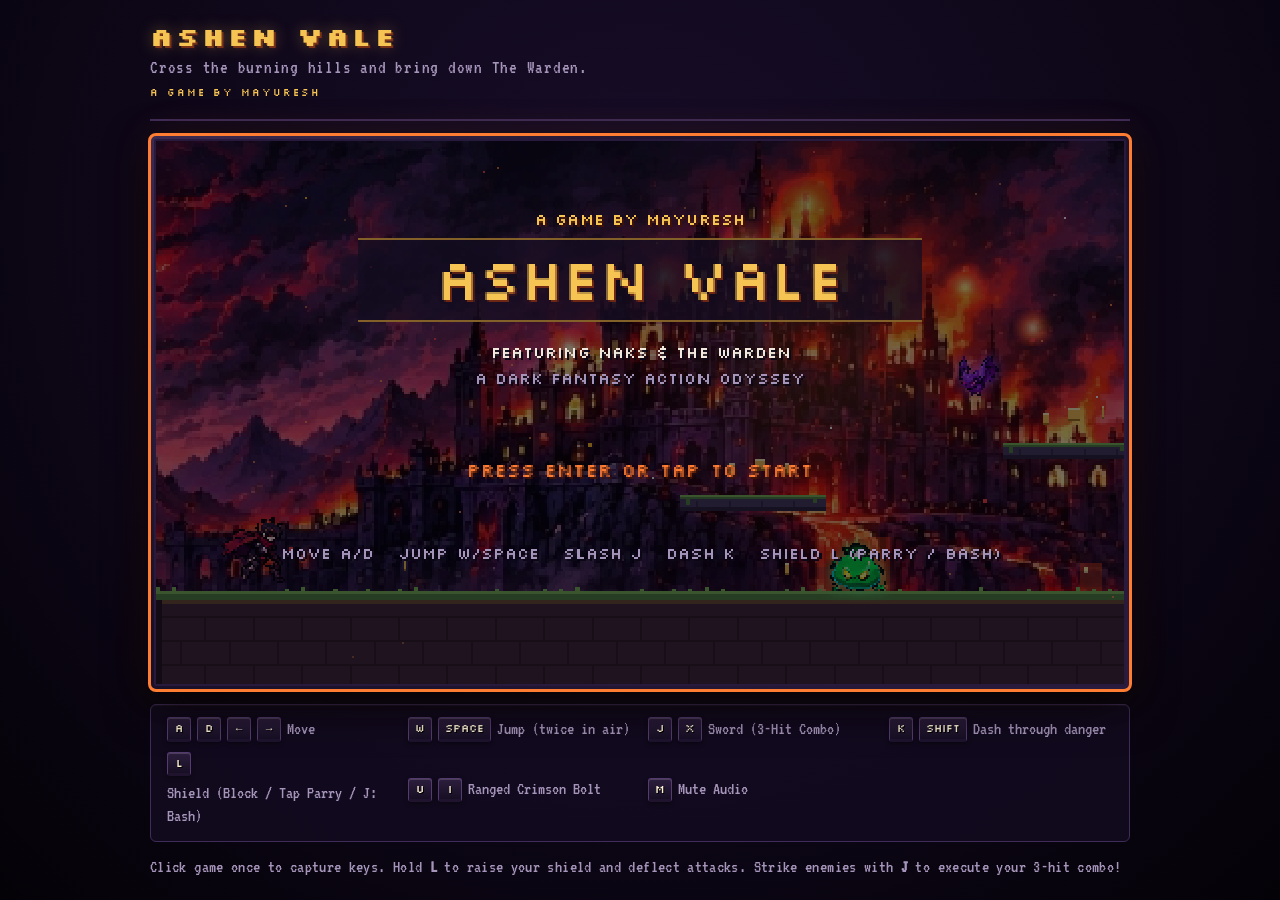
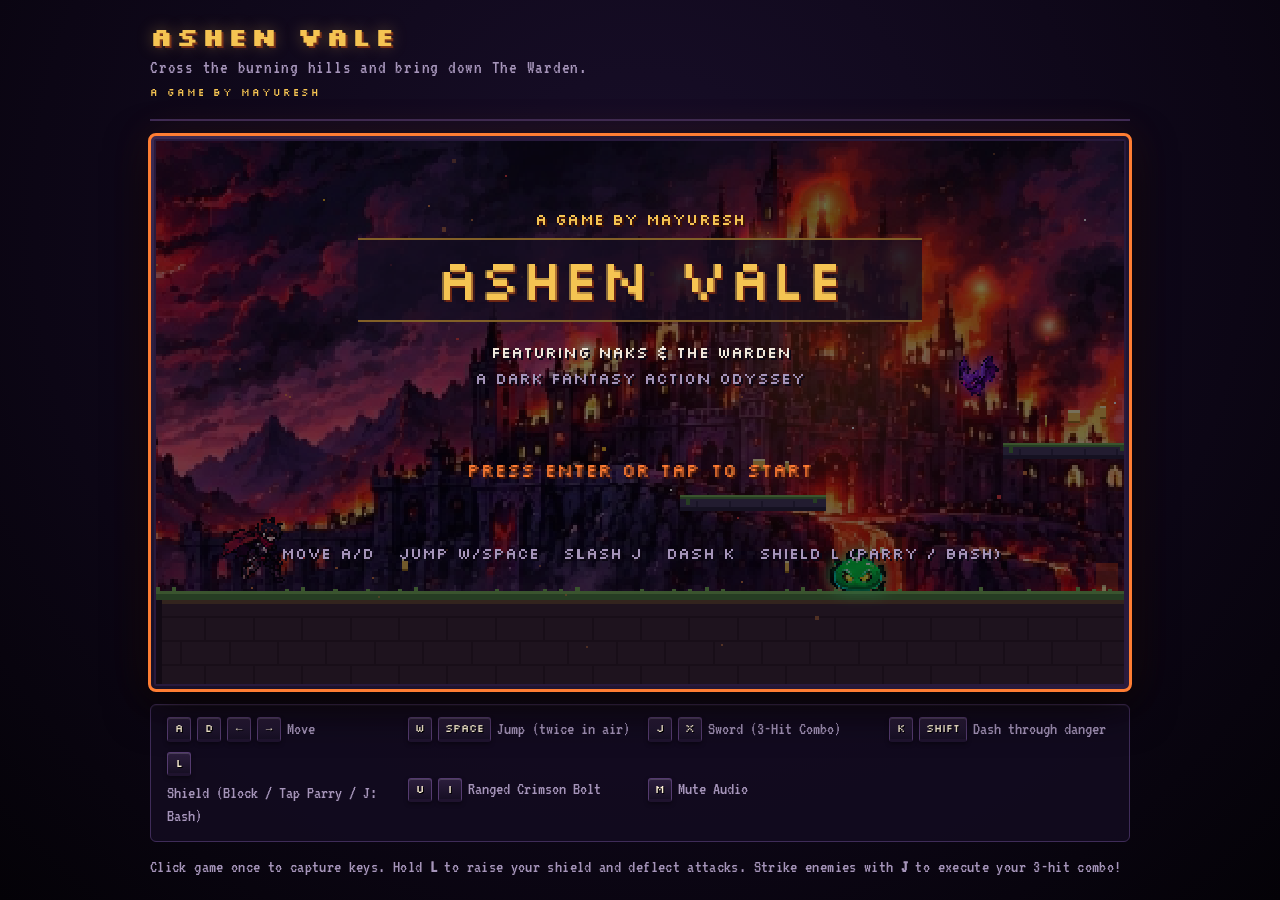
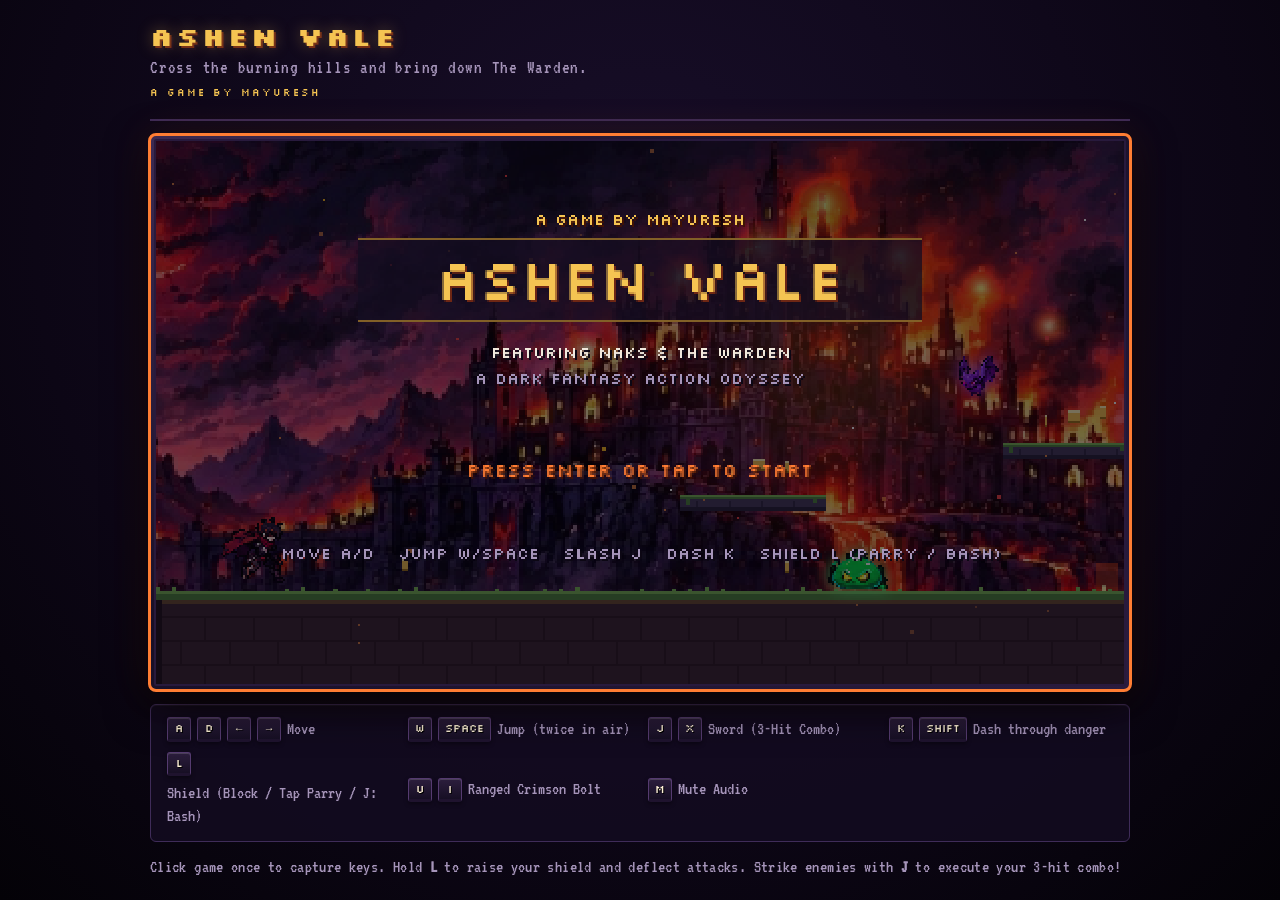
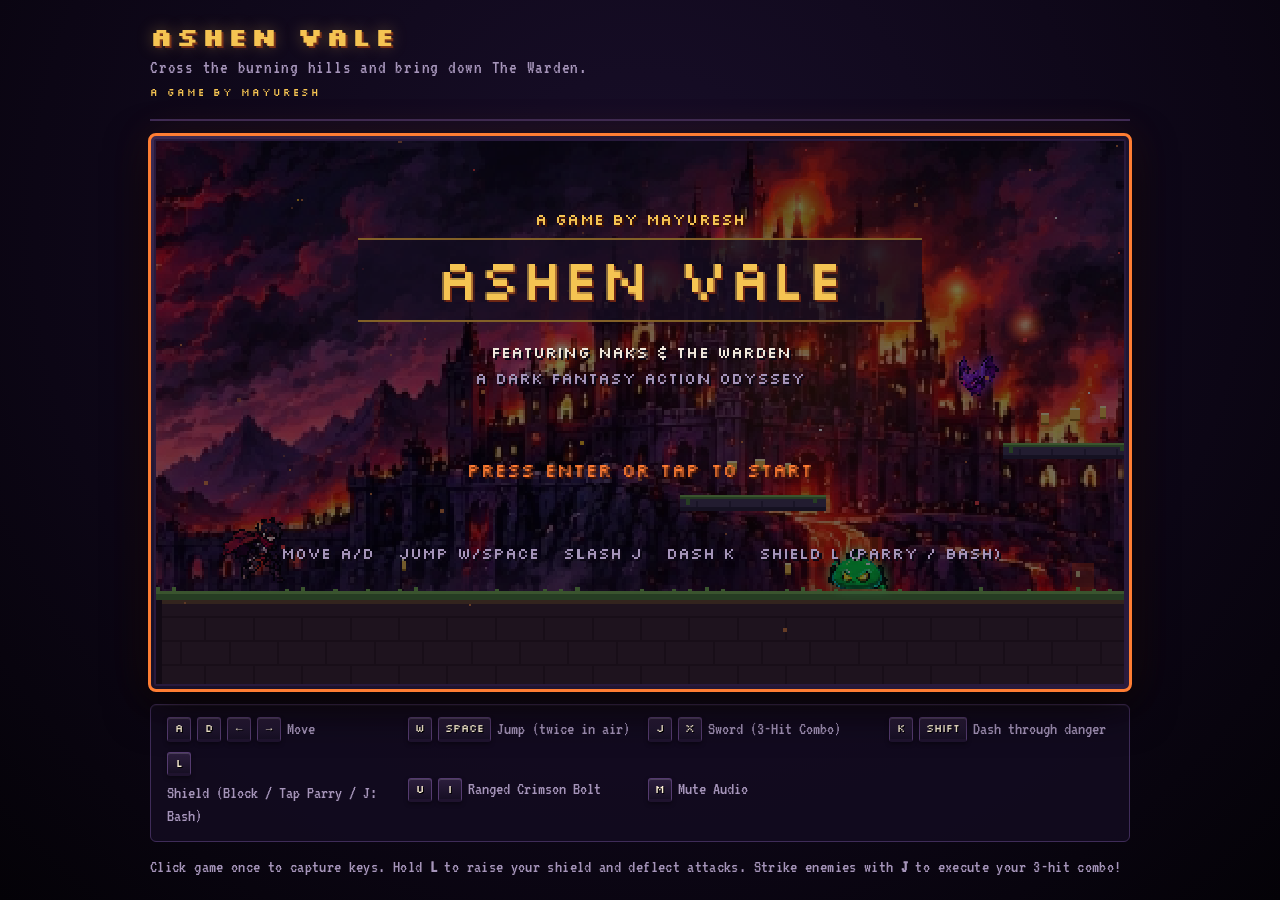
